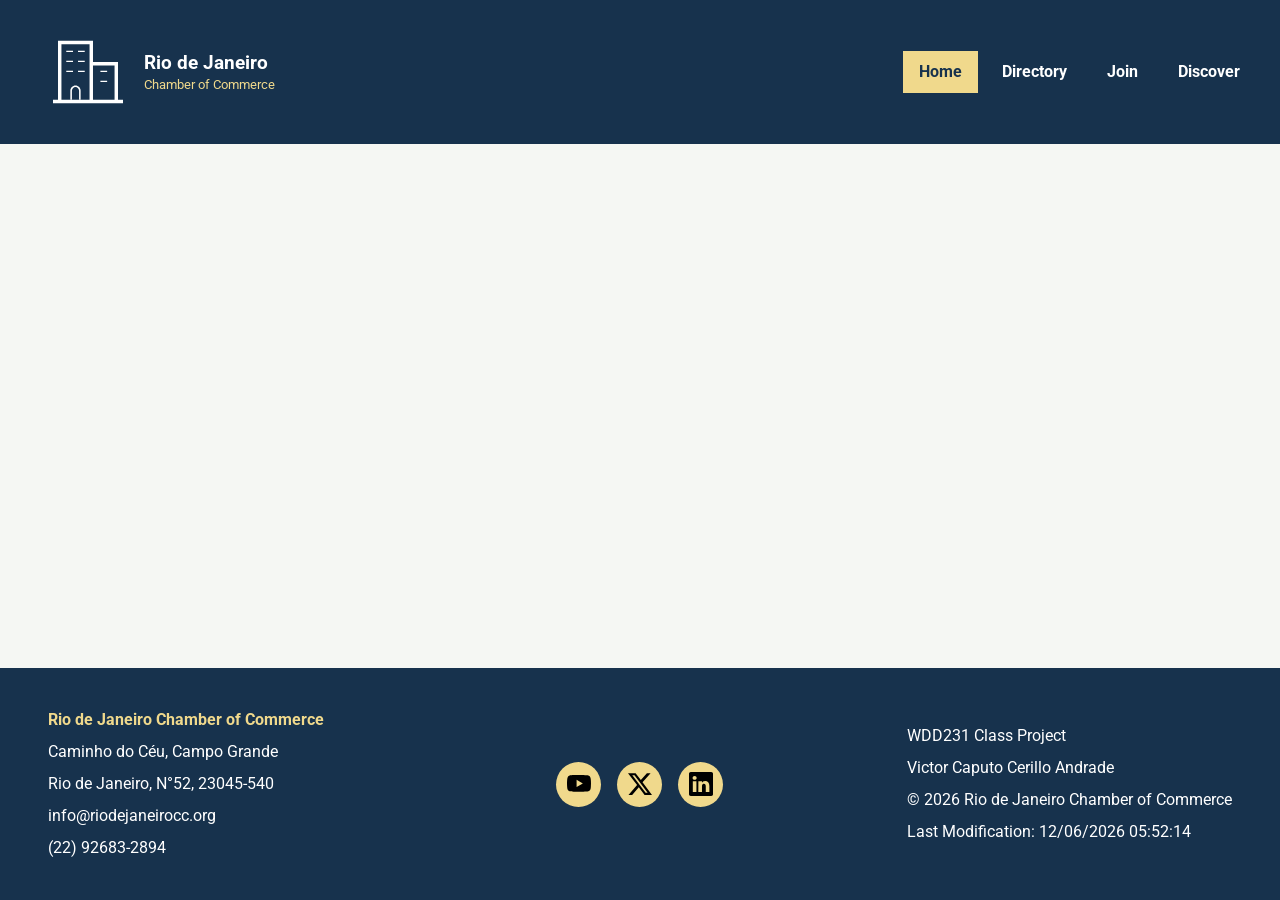
==== chamber/index.html @ 8d4ddc72 "Responsive menu & Wayfinding" ====
<!DOCTYPE html>
<html lang="en">
<head>
    <!-- Base stuff -->
    <meta charset="UTF-8">
    <meta name="viewport" content="width=device-width, initial-scale=1.0">
    <title>RJ Chamber of Commerce - Index</title>

    <meta name="description" content="Index page of the Rio de Janeiro Chamber of Commerce Website">
    <meta name="author" content="Victor Caputo Cerillo Andrade">

    <link rel="icon" href="favicon.ico">
    <!-- -->
    <!-- Meta Tags -->
    <meta property="og:title" content="RJ Chamber of Commerce index Page">
    <meta property="og:description" content="The main page of the Chamber of Commerce website activity.">
    <meta property="og:image" content="https://v-develops.github.io/wdd231/chamber/images/brazil-image-test-by-pexels-jonathanborba.webp">
    <meta property="og:url" content="https://v-develops.github.io/wdd231/chamber/index.html">
    <!-- -->
    <!-- CSS / JS / Fonts -->
    <link rel="stylesheet" href="styles/normalize.css">
    <link rel="stylesheet" href="styles/small.css">
    <link rel="stylesheet" href="styles/large.css">

    <script src="scripts/script.js" defer></script>

    <link rel="preconnect" href="https://fonts.googleapis.com">
    <link rel="preconnect" href="https://fonts.gstatic.com" crossorigin>
    <link href="https://fonts.googleapis.com/css2?family=Roboto&family=Roboto+Slab&display=swap" rel="stylesheet">
    <!-- -->
</head>

<body class="home-page">
    <header>
        <div class="header-content">
            <img src="images/company.svg" alt="Rio de Janeiro Chamber of Commerce logo" width="80" height="80">
            <div class="header-title">
                <h2>Rio de Janeiro</h2>
                <p>Chamber of Commerce</p>
            </div>
            
            <button type="button" id="nav-button" class="hamburger" aria-label="Toggle navigation" aria-expanded="false"></button>
        </div>
    </header>

    <nav id="nav-bar" class="navigation">
        <ul>
            <li><a href="index.html" aria-current="page">Home</a></li>
            <li><a href="directory.html">Directory</a></li>
            <li><a href="join.html">Join</a></li>
            <li><a href="discover.html">Discover</a></li>
        </ul>
    </nav>

    <main></main>
    
    <footer class="site-footer">
        <div class="chamber-address">
            <p><strong>Rio de Janeiro Chamber of Commerce</strong></p>
            <p>Caminho do Céu, Campo Grande</p>
            <p>Rio de Janeiro, N°52, 23045-540</p>
            <p>info@riodejaneirocc.org</p>
            <p>(22) 92683-2894</p>
        </div>

        <div class="social">
            <a href="https://www.youtube.com/" target="_blank" rel="noopener noreferrer"><img src="images/youtube.svg" alt="YouTube logo" width="16" height="16"></a>
            <a href="https://x.com/?lang=en" target="_blank" rel="noopener noreferrer"><img src="images/twitter-x.svg" alt="X (Twitter) logo" width="16" height="16"></a>
            <a href="https://www.linkedin.com/" target="_blank" rel="noopener noreferrer"><img src="images/linkedin.svg" alt="Linkedin Logo" width="16" height="16"></a>
        </div>
        
        <div class="dev-info">
            <p>WDD231 Class Project</p>
            <p>Victor Caputo Cerillo Andrade</p>
            <p>© <span id="current-year"></span> Rio de Janeiro Chamber of Commerce</p>
            <p>Last Modification: <span id="lastModified"></span></p>
        </div>
    </footer>
</body>
</html>
---- chamber/styles/small.css ----
/*--------------------------------------*/
/* GENERAL */
* {
    box-sizing: border-box;
}
:root {
    --primary-color: #17324D;
    --secondary-color: #72977A;
    --accent-color: #F0D98C;

    --background-color: #F5F7F3;
    --white-color: #FFFFFF;
    --text-color: #263238;
    --border-color: #D9E2D8;
}
/*--------------------------------------*/
/* BODY */
body {
    font-family: "Roboto", sans-serif;
    background-color: var(--background-color);
    color: var(--text-color);
    margin: 0;
}
img {
    max-width: 100%;
    height: auto;
}
a {
    color: var(--primary-color);
}
button {
    cursor: pointer;
}
/*--------------------------------------*/
/* HEADER */
header {
    background-color: var(--primary-color);
    color: var(--white-color);
    display: flex;
    justify-content: space-between;
    align-items: center;
    padding: 1rem;
}
.header-content {
    display: flex;
    align-items: center;
    gap: 1rem;
    width: 100%;
    max-width: 1200px;
    margin: 0;
}
.header-content img {
    object-fit: contain;
}
.header-title h2 {
    margin: 0;
    font-size: 1.2rem;
}
.header-title p {
    margin: 0.25rem 0 0;
    color: var(--accent-color);
    font-size: 0.8rem;
}
/*--------------------------------------*/
/* HAMBURGER */
.hamburger {
    background: none;
    border: none;
    cursor: pointer;
    font-family: Verdana, Geneva, Tahoma, sans-serif;
    font-size: 2rem;
    color: var(--accent-color);
    margin-left: auto;
}
.hamburger::before {
    content: "\2630";
}
.hamburger.show::before {
    content: "\00D7";
}
/*--------------------------------------*/
/* NAVIGATION */
.navigation {
    display: none;
    background-color: var(--secondary-color);
}
.navigation.show {
    display: block;
}
.navigation ul {
    list-style: none;
    display: flex;
    flex-direction: column;
    padding: 0;
    margin: 0;
}
.navigation a {
    display: block;
    color: var(--white-color);
    text-decoration: none;
    text-align: center;
    padding: 1rem;
    font-weight: bold;
}
.navigation a:hover {
    background-color: var(--accent-color);
    color: var(--primary-color);
}
.navigation a[aria-current="page"] {
    background-color: var(--accent-color);
    color: var(--primary-color);
}
/*--------------------------------------*/
/* MAIN CONTENT */
main {
    max-width: 1200px;
    margin: 0 auto;
    padding: 1rem;
}
h1 {
    color: var(--primary-color);
    margin: 1rem 0 1.5rem;
}
/*--------------------------------------*/
/* DISPLAY TOGGLE */
.display-toggle {
    display: flex;
    justify-content: center;
    gap: 1rem;
    margin-bottom: 1.5rem;
}
.display-toggle button {
    background-color: var(--white-color);
    color: var(--primary-color);
    border: 1px solid var(--primary-color);
    padding: 0.6rem 1.5rem;
    font-weight: bold;
    border-radius: 4px;
}
.display-toggle button.active {
    background-color: var(--primary-color);
    color: var(--white-color);
}
/*--------------------------------------*/
/* BUSINESS DIRECTORY */
.business-container {
    display: grid;
    grid-template-columns: 1fr;
    gap: 1rem;
}
.business-card {
    background-color: var(--white-color);
    border: 1px solid var(--border-color);
    border-radius: 8px;
    padding: 1rem;
    text-align: center;
    box-shadow: 0 2px 5px rgba(0, 0, 0, 0.1);
}
.business-card img {
    object-fit: contain;
    margin: 0 auto 0.5rem;
}
.business-card h2 {
    color: var(--primary-color);
    font-size: 1.2rem;
}
.business-card p {
    font-size: 0.9rem;
    line-height: 1.5;
}
/*--------------------------------------*/
/* LIST VIEW */
.business-container.list-view {
    display: flex;
    flex-direction: column;
    gap: 0;
}
.business-container.list-view .business-card {
    display: grid;
    grid-template-columns: 1fr 1fr;
    align-items: center;
    gap: 0.3rem 0.75rem;
    padding: 0.6rem 0.75rem;
    border: 1px solid var(--border-color);
    border-radius: 0;
    box-shadow: none;
    text-align: left;
}
.business-container.list-view .business-card img,
.business-container.list-view .business-description,
.business-container.list-view .business-membership {
    display: none;
}
.business-container.list-view .business-card:nth-child(odd) {
    background-color: #E4EDE5;
}
.business-container.list-view .business-card:nth-child(even) {
    background-color: var(--white-color);
}
.business-container.list-view .business-name {
    grid-column: 1 / -1;
    font-size: 0.9rem;
    margin: 0;
}
.business-container.list-view .business-card p {
    font-size: 0.75rem;
    margin: 0;
    overflow-wrap: anywhere;
}
/*--------------------------------------*/
/* FOOTER */
footer {
    background-color: var(--primary-color);
    color: var(--white-color);
    display: grid;
    grid-template-columns: 1fr;
    gap: 1.5rem;
    padding: 2rem 1.5rem;
}
footer p {
    margin: 0.5rem 0;
    line-height: 1.5;
}
footer strong {
    color: var(--accent-color);
}
.chamber-address,
.dev-info {
    text-align: left;
}
/*--------------------------------------*/
/* SOCIAL MEDIA */
.social {
    display: flex;
    justify-content: center;
    align-items: center;
    gap: 1rem;
}
.social a {
    display: flex;
    justify-content: center;
    align-items: center;
    width: 45px;
    height: 45px;
    background-color: var(--accent-color);
    border-radius: 50%;
    transition: transform 0.2s ease;
}
.social a:hover {
    transform: scale(1.1);
}
.social img {
    width: 24px;
    height: 24px;
    object-fit: contain;
}
/*--------------------------------------*/
---- chamber/styles/large.css ----
@media only screen and (min-width: 608px) {
    /*--------------------------------------*/
    /* DESKTOP HEADER AND NAVIGATION */
    body {
        display: grid;
        grid-template-columns: 1fr auto;
        grid-template-rows: auto auto 1fr auto;
        min-height: 100vh;
    }
    header {
        grid-column: 1;
        grid-row: 1;
    }
    .navigation {
        grid-column: 2;
        grid-row: 1;
        display: flex;
        align-items: center;
        background-color: var(--primary-color);
    }
    .header-content {
        padding: 1rem 2rem;
    }
    .hamburger {
        display: none;
    }
    .navigation ul {
        display: flex;
        flex-direction: row;
        align-items: center;
        justify-content: flex-end;
        gap: 0.5rem;
        margin: 0;
        padding: 0 1.5rem;
    }
    .navigation a {
        padding: 0.75rem 1rem;
    }
    /*--------------------------------------*/
    /* MAIN */
    .directory-page main {
        grid-column: 1 / -1;
        grid-row: 2 / 4;
        width: 100%;
        min-width: 0;
    }
    /*--------------------------------------*/
    /* GRID VIEW */
    .business-container:not(.list-view) {
        display: grid;
        grid-template-columns: repeat(3, minmax(0, 1fr));
        gap: 1rem;
    }
    .business-container:not(.list-view) .business-card {
        min-width: 0;
    }
    .business-container:not(.list-view) .business-card img {
        margin-bottom: 0.75rem;
    }
    .business-container.list-view .business-card {
        grid-template-columns: repeat(4, minmax(0, 1fr));
        gap: 0.5rem 1rem;
    }
    .business-container.list-view .business-name {
        grid-column: auto;
    }
    /*--------------------------------------*/
    /* FOOTER */
    footer {
        grid-column: 1 / -1;
        grid-row: 4;
    }
    .site-footer {
        display: grid;
        grid-template-columns: 1fr 1fr 1fr;
        align-items: center;
        text-align: left;
        gap: 2rem;
        padding: 2rem 3rem;
    }
    .chamber-address {
        grid-column: 1;
    }
    .social {
        grid-column: 2;
        justify-content: center;
    }
    .dev-info {
        grid-column: 3;
        justify-self: end;
    }
    /*--------------------------------------*/
}
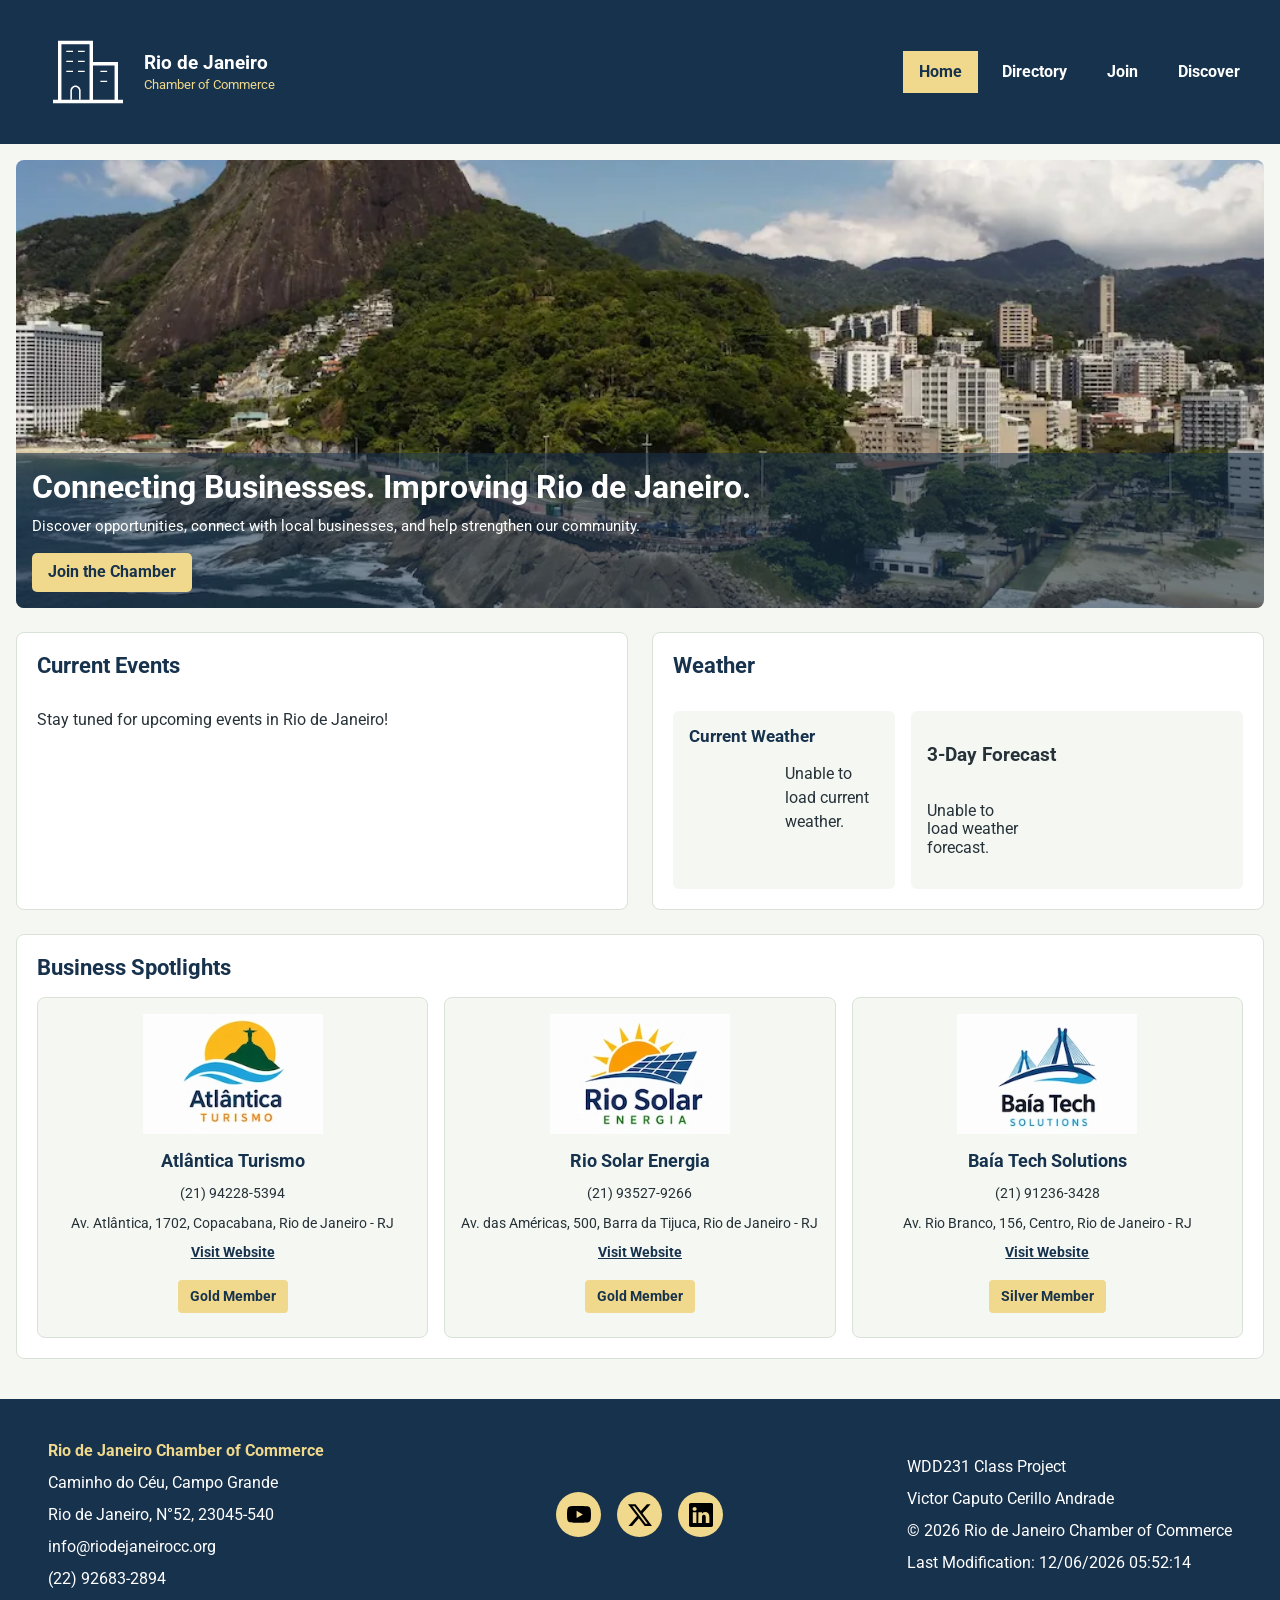
==== commit d19bfbef: "week 3 index finished(?)" ====
--- a/chamber/index.html
+++ b/chamber/index.html
@@ -22,7 +22,7 @@
     <link rel="stylesheet" href="styles/small.css">
     <link rel="stylesheet" href="styles/large.css">
 
-    <script src="scripts/script.js" defer></script>
+    <script type="module" src="scripts/home.js"></script>
 
     <link rel="preconnect" href="https://fonts.googleapis.com">
     <link rel="preconnect" href="https://fonts.gstatic.com" crossorigin>
@@ -52,7 +52,52 @@
         </ul>
     </nav>
 
-    <main></main>
+    <main>
+        <section class="hero">
+            <img src="images/rio-de-janeiro-pexels-by-daniel-wander.webp" alt="Aerial view of Rio de Janeiro coastline" width="1000" height="563" fetchpriority="high" loading="eager">
+
+            <div class="hero-content">
+                <h1>Connecting Businesses. Improving Rio de Janeiro.</h1>
+                <p>Discover opportunities, connect with local businesses, and help strengthen our community.</p>
+                
+                <a href="join.html" class="hero-button">Join the Chamber</a>
+            </div>
+        </section>
+
+        <section class="events-section">
+            <h2>Current Events</h2>
+
+            <div class="events-container">
+                <p>Stay tuned for upcoming events in Rio de Janeiro!</p>
+            </div>
+        </section>
+
+        <section class="weather-section">
+            <h2>Weather</h2>
+
+            <div class="current-weather">
+                <h3>Current Weather</h3>
+                <div id="weather-current">
+                    <p>Loading current weather...</p>
+                </div>
+            </div>
+
+            <div class="weather-forecast">
+                <h3>3-Day Forecast</h3>
+                <div id="weather-forecast">
+                    <p>Loading forecast...</p>
+                </div>
+            </div>
+        </section>
+
+        <section class="spotlights-section">
+            <h2>Business Spotlights</h2>
+
+            <div id="spotlights-container" class="spotlights-container">
+                <p>Loading business spotlights...</p>
+            </div>
+        </section>
+    </main>
     
     <footer class="site-footer">
         <div class="chamber-address">
--- a/chamber/styles/small.css
+++ b/chamber/styles/small.css
@@ -122,7 +122,207 @@
     margin: 1rem 0 1.5rem;
 }
 /*--------------------------------------*/
-/* DISPLAY TOGGLE */
+/* INDEX HERO */
+.hero {
+    position: relative;
+    overflow: hidden;
+    border-radius: 8px;
+    margin-bottom: 1.5rem;
+}
+.hero img {
+    display: block;
+    width: 100%;
+    height: 320px;
+    object-fit: cover;
+    object-position: center;
+}
+.hero-content {
+    position: absolute;
+    bottom: 0;
+    left: 0;
+    width: 100%;
+    padding: 1rem;
+    background-color: rgba(23, 50, 77, 0.57);
+    color: var(--white-color);
+}
+.hero-content h1 {
+    color: var(--white-color);
+    font-size: clamp(1.5rem, 6vw, 2rem);
+    line-height: 1.15;
+    margin: 0 0 0.6rem;
+}
+.hero-content p {
+    font-size: 0.95rem;
+    line-height: 1.4;
+    margin: 0 0 1rem;
+}
+.hero-button {
+    display: inline-block;
+    background-color: var(--accent-color);
+    color: var(--primary-color);
+    text-decoration: none;
+    font-weight: bold;
+    padding: 0.65rem 1rem;
+    border-radius: 5px;
+}
+.hero-button:hover {
+    background-color: var(--white-color);
+}
+/*--------------------------------------*/
+/* INDEX EVENTS AND WEATHER */
+.events-section,
+.weather-section {
+    background-color: var(--white-color);
+    border: 1px solid var(--border-color);
+    border-radius: 8px;
+    padding: 1.25rem;
+    margin-bottom: 1.5rem;
+}
+.events-section h2,
+.weather-section h2,
+.spotlights-section h2 {
+    color: var(--primary-color);
+    margin: 0 0 1rem;
+    font-size: 1.4rem;
+}
+/* CURRENT EVENTS */
+.events-container {
+    display: grid;
+    grid-template-columns: 1fr;
+    gap: 1rem;
+}
+/* WEATHER */
+.weather-section {
+    display: grid;
+    grid-template-columns: 1fr;
+    gap: 1rem;
+}
+.weather-section h2 {
+    grid-column: 1 / -1;
+}
+.current-weather,
+.weather-forecast {
+    background-color: var(--background-color);
+    border-radius: 6px;
+    padding: 1rem;
+}
+.current-weather {
+    background-color: var(--background-color);
+    border-radius: 6px;
+    padding: 1rem;
+}
+.current-weather h3 {
+    color: var(--primary-color);
+    font-size: 1.05rem;
+    margin: 0 0 0.75rem;
+}
+#weather-current {
+    display: grid;
+    grid-template-columns: 80px 1fr;
+    align-items: center;
+    column-gap: 1rem;
+}
+#weather-current img {
+    grid-column: 1;
+    grid-row: 1 / 3;
+    width: 80px;
+    height: 80px;
+    object-fit: contain;
+}
+#weather-current p {
+    line-height: 1.5;
+    margin: 0.25rem 0;
+}
+#weather-current p:first-of-type {
+    grid-column: 2;
+    grid-row: 1;
+}
+#weather-current p:last-of-type {
+    grid-column: 2;
+    grid-row: 2;
+}
+/* THREE-DAY FORECAST */
+#weather-forecast {
+    display: grid;
+    grid-template-columns: repeat(3, minmax(0, 1fr));
+    gap: 0.75rem;
+}
+.forecast-card {
+    display: flex;
+    flex-direction: column;
+    align-items: center;
+    justify-content: center;
+    text-align: center;
+    padding: 0.5rem;
+    min-width: 0;
+}
+.forecast-card h4 {
+    color: var(--primary-color);
+    margin: 0.5rem 0;
+}
+.forecast-card img {
+    width: 65px;
+    height: 65px;
+    object-fit: contain;
+}
+.forecast-card p {
+    margin: 0.25rem 0;
+    overflow-wrap: anywhere;
+}
+/*--------------------------------------*/
+/* INDEX BUSINESS SPOTLIGHTS */
+.spotlights-section {
+    background-color: var(--white-color);
+    border: 1px solid var(--border-color);
+    border-radius: 8px;
+    padding: 1.25rem;
+    margin-bottom: 1.5rem;
+}
+.spotlights-container {
+    display: grid;
+    grid-template-columns: 1fr;
+    gap: 1rem;
+}
+.spotlight-card {
+    background-color: var(--background-color);
+    border: 1px solid var(--border-color);
+    border-radius: 8px;
+    padding: 1rem;
+    text-align: center;
+}
+.spotlight-card img {
+    width: 180px;
+    height: 120px;
+    object-fit: contain;
+    margin: 0 auto 0.75rem;
+}
+.spotlight-card h3 {
+    color: var(--primary-color);
+    font-size: 1.15rem;
+    margin: 0 0 0.75rem;
+}
+.spotlight-card p {
+    font-size: 0.9rem;
+    line-height: 1.5;
+    margin: 0.5rem 0;
+    overflow-wrap: anywhere;
+}
+.spotlight-card a {
+    color: var(--primary-color);
+    font-weight: bold;
+}
+.spotlight-membership {
+    display: inline-block;
+    background-color: var(--accent-color);
+    color: var(--primary-color);
+    font-size: 0.8rem;
+    font-weight: bold;
+    padding: 0.35rem 0.75rem;
+    border-radius: 4px;
+    margin-top: 0.5rem;
+}
+/*--------------------------------------*/
+/* DIRECTORY DISPLAY TOGGLE */
 .display-toggle {
     display: flex;
     justify-content: center;
@@ -142,7 +342,7 @@
     color: var(--white-color);
 }
 /*--------------------------------------*/
-/* BUSINESS DIRECTORY */
+/* DIRECTORY BUSINESS */
 .business-container {
     display: grid;
     grid-template-columns: 1fr;
@@ -169,7 +369,7 @@
     line-height: 1.5;
 }
 /*--------------------------------------*/
-/* LIST VIEW */
+/* DIRECTORY LIST VIEW */
 .business-container.list-view {
     display: flex;
     flex-direction: column;
--- a/chamber/styles/large.css
+++ b/chamber/styles/large.css
@@ -1,3 +1,4 @@
+/*--------------------------------------*/
 @media only screen and (min-width: 608px) {
     /*--------------------------------------*/
     /* DESKTOP HEADER AND NAVIGATION */
@@ -43,6 +44,43 @@
         grid-row: 2 / 4;
         width: 100%;
         min-width: 0;
+    }
+    .home-page main {
+        grid-column: 1 / -1;
+        grid-row: 2 / 4;
+        display: grid;
+        grid-template-columns: repeat(2, minmax(0, 1fr));
+        gap: 1.5rem;
+        width: 100%;
+        max-width: 1600px;
+        min-width: 0;
+    }
+    /*--------------------------------------*/
+    /* INDEX GRID LAYOUT */
+    .home-page .hero,
+    .home-page .spotlights-section {
+        grid-column: 1 / -1;
+    }
+    .home-page .hero {
+        margin-bottom: 0;
+    }
+    .home-page .events-section,
+    .home-page .weather-section {
+        margin-bottom: 0;
+    }
+    /*--------------------------------------*/
+    /* INDEX HERO */
+    .home-page .hero img {
+        display: block;
+        width: 100%;
+        height: clamp(280px, 35vw, 540px);
+        object-fit: cover;
+        object-position: center;
+    }
+    /*--------------------------------------*/
+    /* INDEX BUSINESS SPOTLIGHTS */
+    .home-page .spotlights-container {
+        grid-template-columns: repeat(auto-fit, minmax(250px, 1fr));
     }
     /*--------------------------------------*/
     /* GRID VIEW */
@@ -90,4 +128,25 @@
         justify-self: end;
     }
     /*--------------------------------------*/
-}+}
+/*--------------------------------------*/
+/* WIDE DESKTOP WEATHER */
+@media only screen and (min-width: 900px) {
+    .home-page .weather-section {
+        grid-template-columns: minmax(0, 1fr) minmax(0, 1.5fr);
+    }
+
+    .home-page .current-weather,
+    .home-page .weather-forecast {
+        min-width: 0;
+    }
+
+    .home-page #weather-forecast {
+        gap: 0.25rem;
+    }
+
+    .home-page .forecast-card {
+        padding: 0.25rem;
+    }
+}
+/*--------------------------------------*/
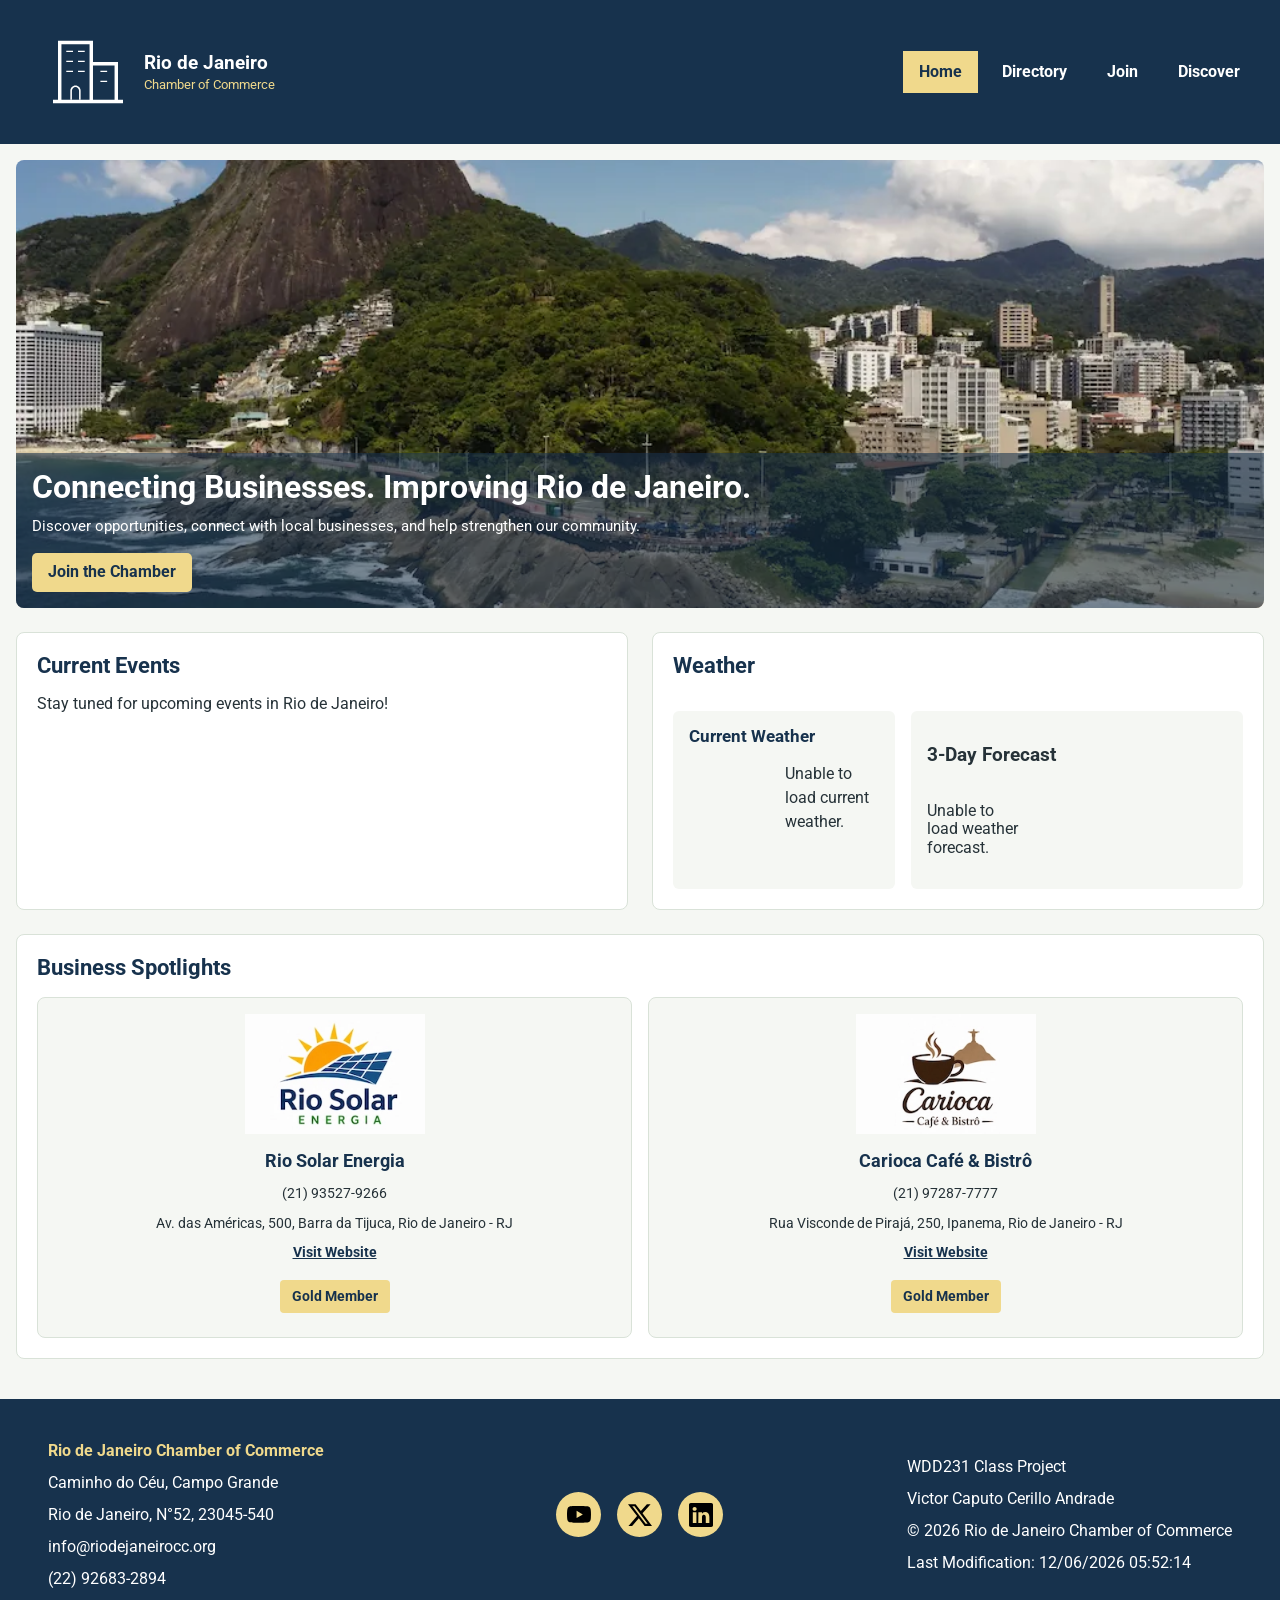
==== commit 1bb5fd31: "some fixes" ====
--- a/chamber/index.html
+++ b/chamber/index.html
@@ -54,7 +54,7 @@
 
     <main>
         <section class="hero">
-            <img src="images/rio-de-janeiro-pexels-by-daniel-wander.webp" alt="Aerial view of Rio de Janeiro coastline" width="1000" height="563" fetchpriority="high" loading="eager">
+            <img src="images/rj-pexels-by-daniel-wander.webp" alt="Aerial view of Rio de Janeiro coastline" width="1000" height="563" fetchpriority="high" loading="eager">
 
             <div class="hero-content">
                 <h1>Connecting Businesses. Improving Rio de Janeiro.</h1>
--- a/chamber/styles/small.css
+++ b/chamber/styles/small.css
@@ -66,7 +66,6 @@
 .hamburger {
     background: none;
     border: none;
-    cursor: pointer;
     font-family: Verdana, Geneva, Tahoma, sans-serif;
     font-size: 2rem;
     color: var(--accent-color);
@@ -171,106 +170,7 @@
 /*--------------------------------------*/
 /* INDEX EVENTS AND WEATHER */
 .events-section,
-.weather-section {
-    background-color: var(--white-color);
-    border: 1px solid var(--border-color);
-    border-radius: 8px;
-    padding: 1.25rem;
-    margin-bottom: 1.5rem;
-}
-.events-section h2,
-.weather-section h2,
-.spotlights-section h2 {
-    color: var(--primary-color);
-    margin: 0 0 1rem;
-    font-size: 1.4rem;
-}
-/* CURRENT EVENTS */
-.events-container {
-    display: grid;
-    grid-template-columns: 1fr;
-    gap: 1rem;
-}
-/* WEATHER */
-.weather-section {
-    display: grid;
-    grid-template-columns: 1fr;
-    gap: 1rem;
-}
-.weather-section h2 {
-    grid-column: 1 / -1;
-}
-.current-weather,
-.weather-forecast {
-    background-color: var(--background-color);
-    border-radius: 6px;
-    padding: 1rem;
-}
-.current-weather {
-    background-color: var(--background-color);
-    border-radius: 6px;
-    padding: 1rem;
-}
-.current-weather h3 {
-    color: var(--primary-color);
-    font-size: 1.05rem;
-    margin: 0 0 0.75rem;
-}
-#weather-current {
-    display: grid;
-    grid-template-columns: 80px 1fr;
-    align-items: center;
-    column-gap: 1rem;
-}
-#weather-current img {
-    grid-column: 1;
-    grid-row: 1 / 3;
-    width: 80px;
-    height: 80px;
-    object-fit: contain;
-}
-#weather-current p {
-    line-height: 1.5;
-    margin: 0.25rem 0;
-}
-#weather-current p:first-of-type {
-    grid-column: 2;
-    grid-row: 1;
-}
-#weather-current p:last-of-type {
-    grid-column: 2;
-    grid-row: 2;
-}
-/* THREE-DAY FORECAST */
-#weather-forecast {
-    display: grid;
-    grid-template-columns: repeat(3, minmax(0, 1fr));
-    gap: 0.75rem;
-}
-.forecast-card {
-    display: flex;
-    flex-direction: column;
-    align-items: center;
-    justify-content: center;
-    text-align: center;
-    padding: 0.5rem;
-    min-width: 0;
-}
-.forecast-card h4 {
-    color: var(--primary-color);
-    margin: 0.5rem 0;
-}
-.forecast-card img {
-    width: 65px;
-    height: 65px;
-    object-fit: contain;
-}
-.forecast-card p {
-    margin: 0.25rem 0;
-    overflow-wrap: anywhere;
-}
-/*--------------------------------------*/
-/* INDEX BUSINESS SPOTLIGHTS */
+.weather-section,
 .spotlights-section {
     background-color: var(--white-color);
     border: 1px solid var(--border-color);
@@ -278,6 +178,88 @@
     padding: 1.25rem;
     margin-bottom: 1.5rem;
 }
+.events-section h2,
+.weather-section h2,
+.spotlights-section h2 {
+    color: var(--primary-color);
+    margin: 0 0 1rem;
+    font-size: 1.4rem;
+}
+/* WEATHER */
+.weather-section {
+    display: grid;
+    grid-template-columns: 1fr;
+    gap: 1rem;
+}
+.weather-section h2 {
+    grid-column: 1 / -1;
+}
+.current-weather,
+.weather-forecast {
+    background-color: var(--background-color);
+    border-radius: 6px;
+    padding: 1rem;
+}
+.current-weather h3 {
+    color: var(--primary-color);
+    font-size: 1.05rem;
+    margin: 0 0 0.75rem;
+}
+#weather-current {
+    display: grid;
+    grid-template-columns: 80px 1fr;
+    align-items: center;
+    column-gap: 1rem;
+}
+#weather-current img {
+    grid-column: 1;
+    grid-row: 1 / 3;
+    width: 80px;
+    height: 80px;
+    object-fit: contain;
+}
+#weather-current p {
+    line-height: 1.5;
+    margin: 0.25rem 0;
+}
+#weather-current p:first-of-type {
+    grid-column: 2;
+    grid-row: 1;
+}
+#weather-current p:last-of-type {
+    grid-column: 2;
+    grid-row: 2;
+}
+/* THREE-DAY FORECAST */
+#weather-forecast {
+    display: grid;
+    grid-template-columns: repeat(3, minmax(0, 1fr));
+    gap: 0.75rem;
+}
+.forecast-card {
+    display: flex;
+    flex-direction: column;
+    align-items: center;
+    justify-content: center;
+    text-align: center;
+    padding: 0.5rem;
+    min-width: 0;
+}
+.forecast-card h4 {
+    color: var(--primary-color);
+    margin: 0.5rem 0;
+}
+.forecast-card img {
+    width: 65px;
+    height: 65px;
+    object-fit: contain;
+}
+.forecast-card p {
+    margin: 0.25rem 0;
+    overflow-wrap: anywhere;
+}
+/*--------------------------------------*/
+/* INDEX BUSINESS SPOTLIGHTS */
 .spotlights-container {
     display: grid;
     grid-template-columns: 1fr;
@@ -424,10 +406,6 @@
 footer strong {
     color: var(--accent-color);
 }
-.chamber-address,
-.dev-info {
-    text-align: left;
-}
 /*--------------------------------------*/
 /* SOCIAL MEDIA */
 .social {
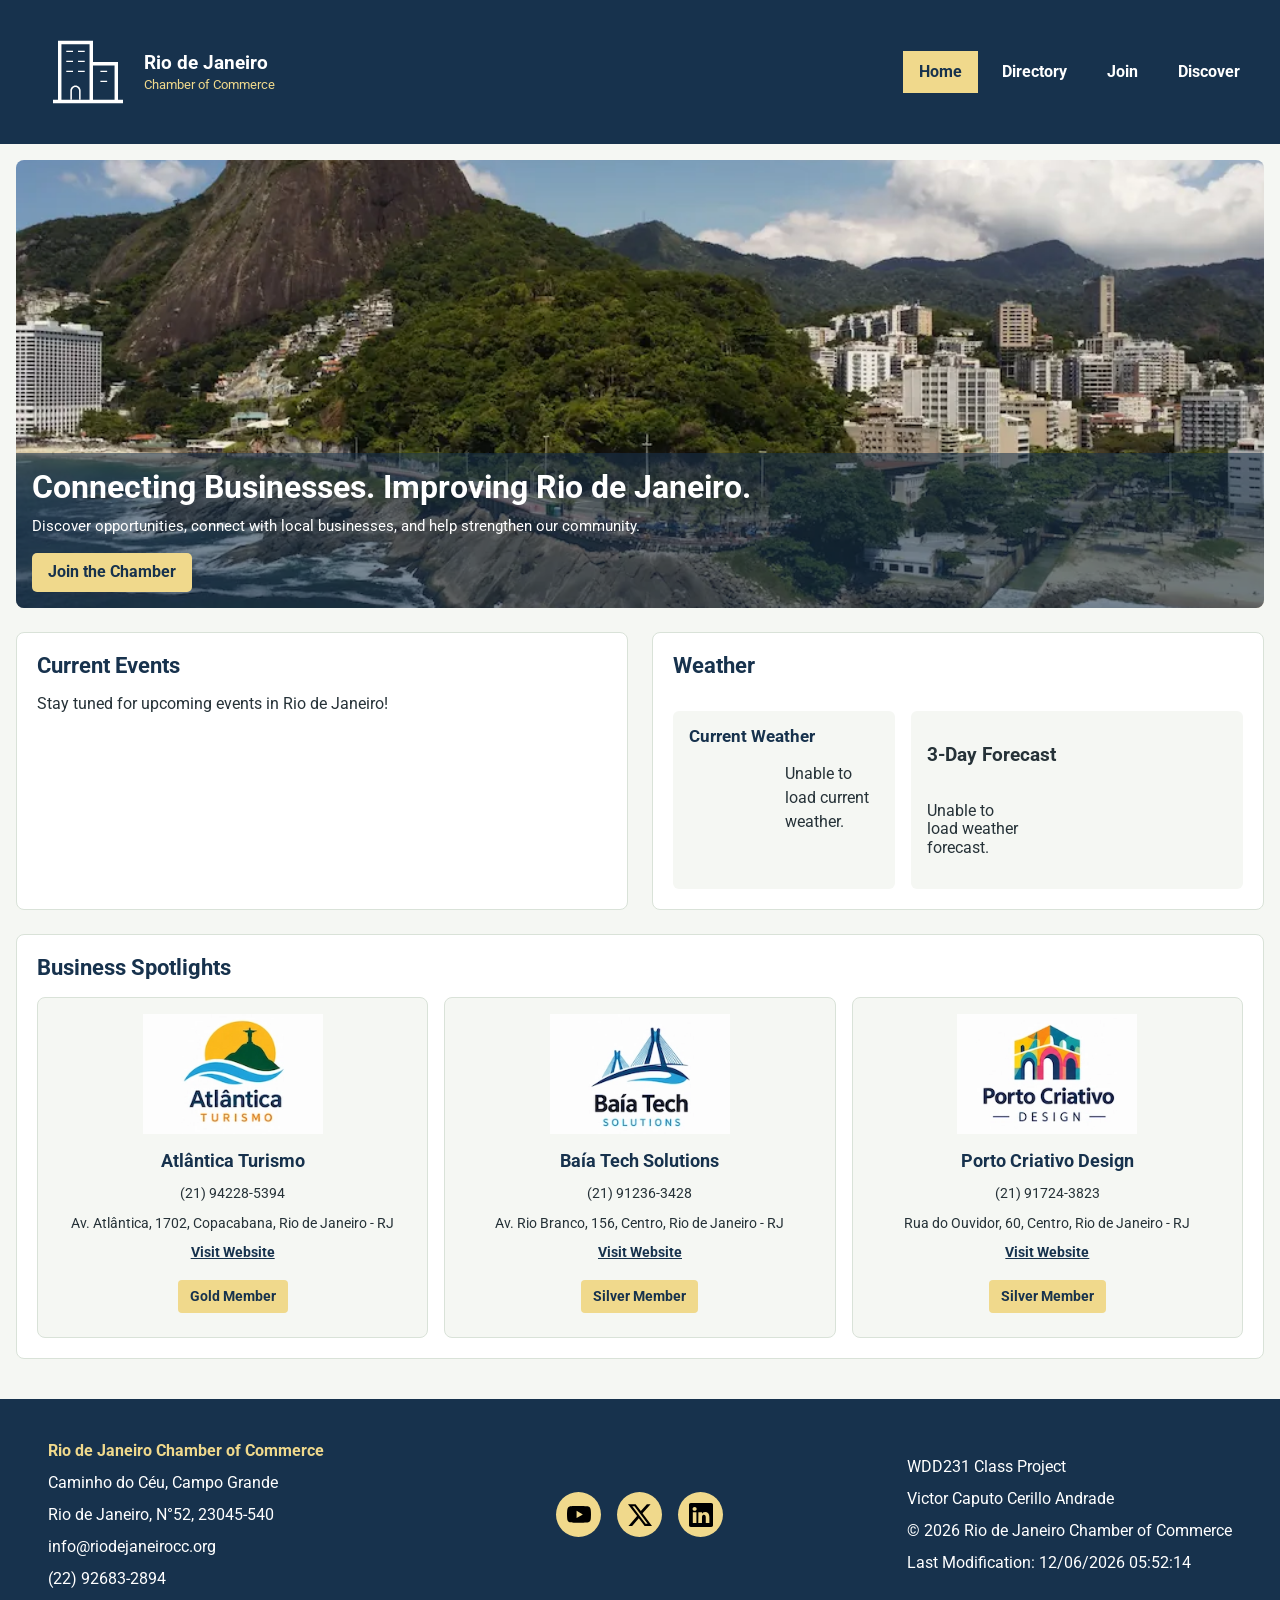
==== commit 997a8e5f: "Name size" ====
--- a/chamber/index.html
+++ b/chamber/index.html
@@ -54,7 +54,7 @@
 
     <main>
         <section class="hero">
-            <img src="images/rj-pexels-by-daniel-wander.webp" alt="Aerial view of Rio de Janeiro coastline" width="1000" height="563" fetchpriority="high" loading="eager">
+            <img src="images/rj-by-daniel-wander.webp" alt="Aerial view of Rio de Janeiro coastline" width="1000" height="563" fetchpriority="high" loading="eager">
 
             <div class="hero-content">
                 <h1>Connecting Businesses. Improving Rio de Janeiro.</h1>
